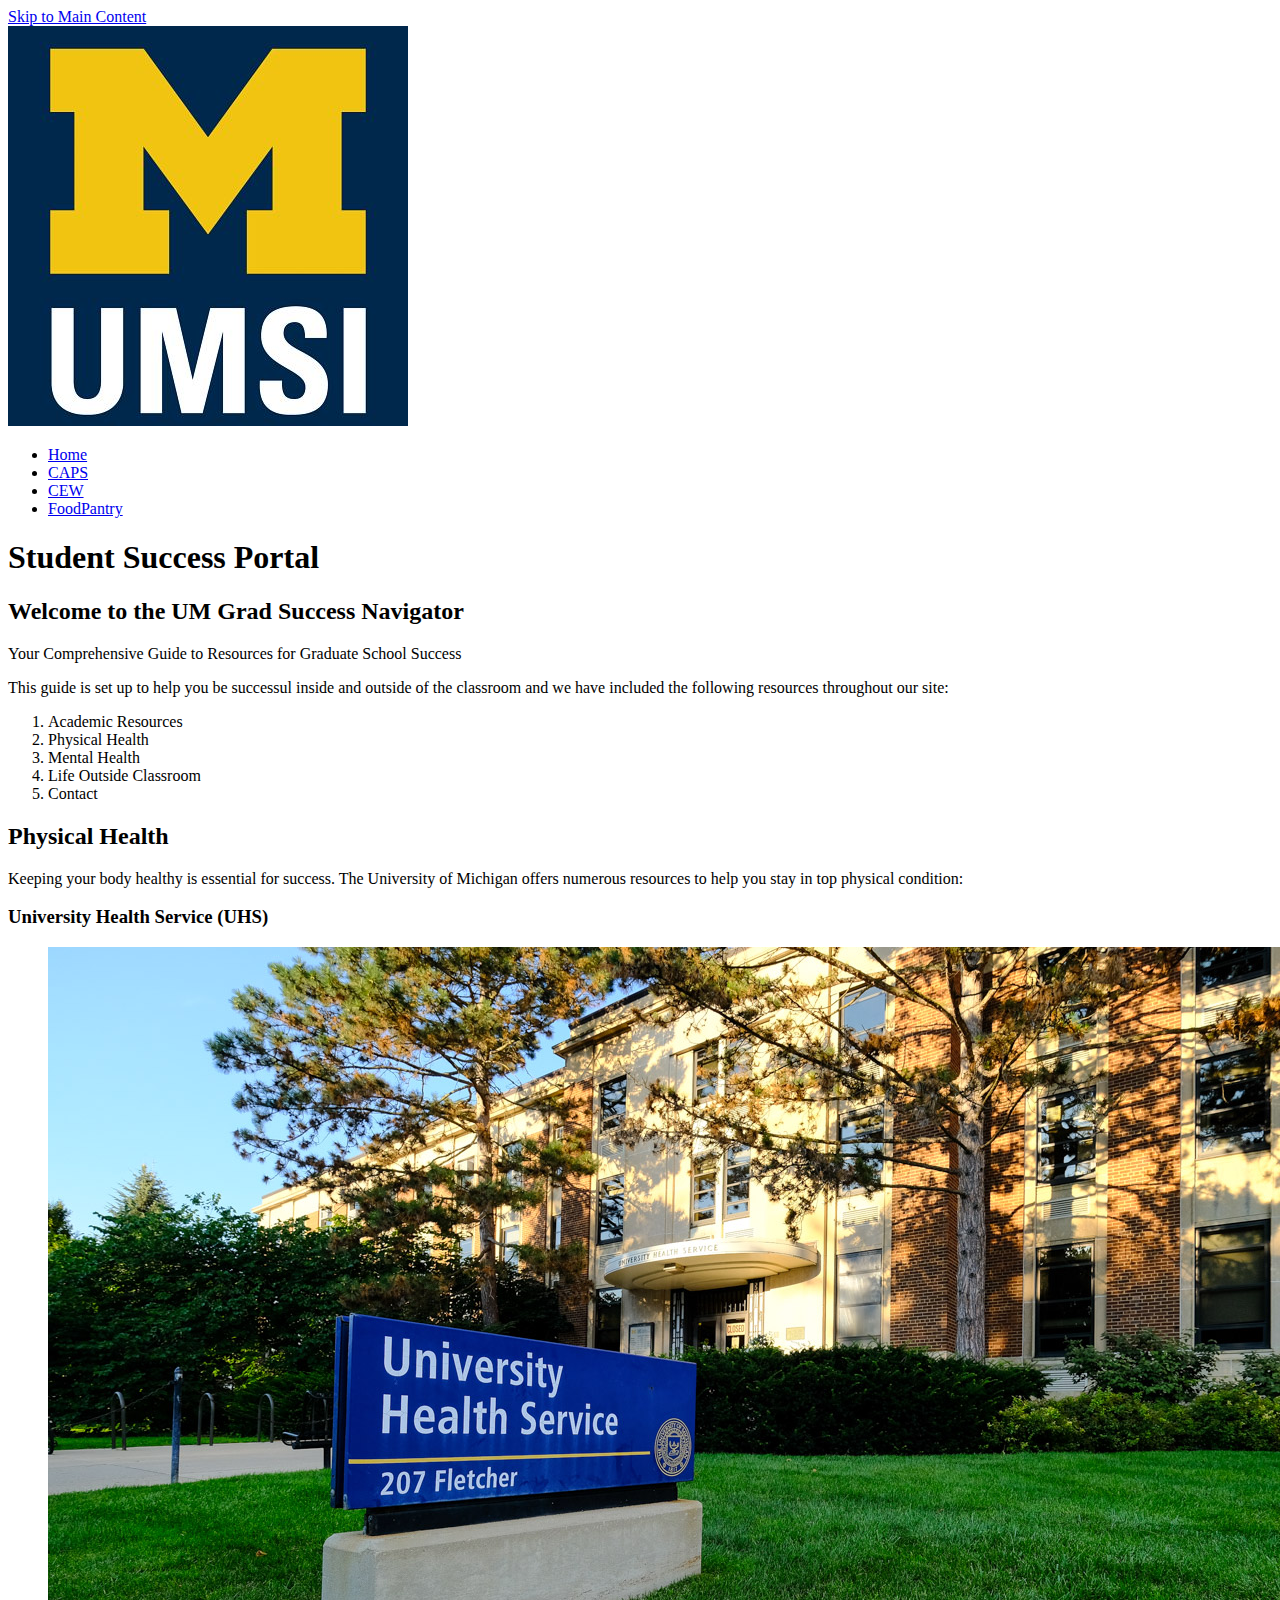
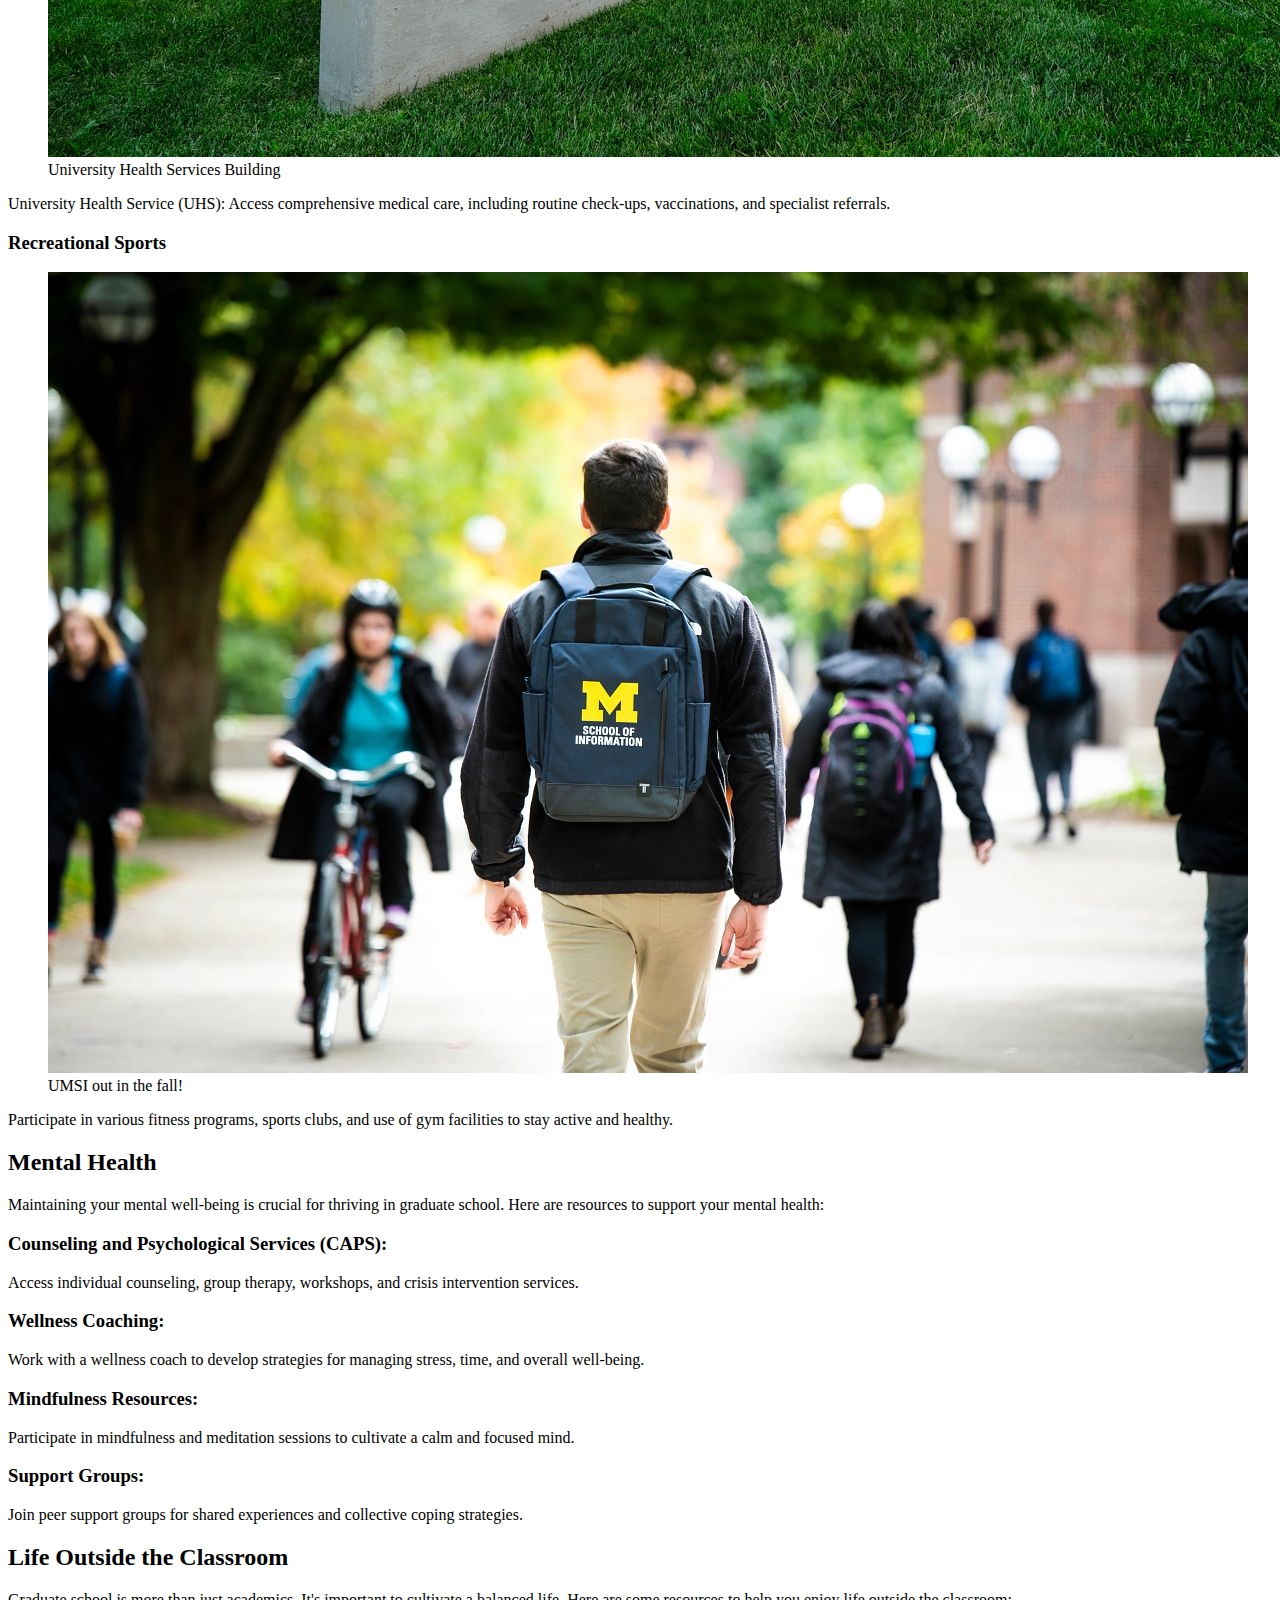
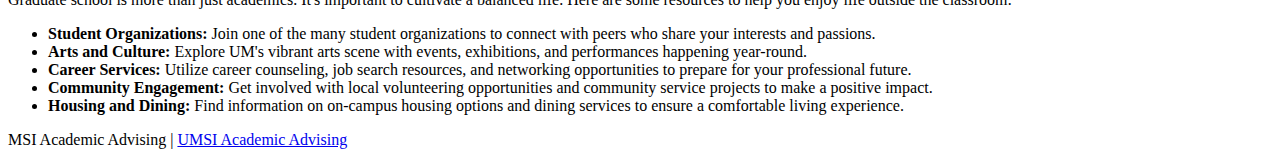
==== index.html @ c8e54f4b "1.0" ====
<!DOCTYPE html>
<html lang="en">
<head>
    <meta charset="UTF-8">
    <meta name="viewport" content="width=device-width, initial-scale=1.0">
    <title>Student Success Portal</title>
</head>
<body>
    <a href = "main">Skip to Main Content</a>
    <header>
        <img src="images/UMSI_signature_vertical_informal_solidblue.jpg" alt="UMSI Logo">
        <nav>
            <ul>
                <li><a href = "index.html">Home</a></li>
                <li><a href = "Caps.html">CAPS</a></li>
                <li><a href = "CEW.html">CEW</a></li>
                <li><a href = "Foodpantry.html">FoodPantry</a></li>
            </ul>
        </nav>
        <h1>Student Success Portal</h1>

    </header>
    <main id = "main">
        <section>
            <h2>Welcome to the UM Grad Success Navigator</h2>
            <p> Your Comprehensive Guide to Resources for Graduate School Success</p>
            <p>This guide is set up to help you be successul inside and outside of the classroom and we have included the following resources throughout our site:</p>
            <ol>
                <li>Academic Resources</li>
                <li>Physical Health</li>
                <li>Mental Health</li>
                <li>Life Outside Classroom</li>
                <li>Contact</li>
            </ol>
        </section>
        <section>
            <h2>Physical Health</h2>
            <p>Keeping your body healthy is essential for success. The University of Michigan offers numerous resources to help you stay in top physical condition:</p>
            <article>
                <h3>University Health Service (UHS)</h3>
                <figure>
                    <img src="images/UHS.jpg" alt="University Health Services building">
                    <figcaption>University Health Services Building</figcaption>
                </figure>
                <p>University Health Service (UHS): Access comprehensive medical care, including routine check-ups, vaccinations, and specialist referrals.</p>
            </article>
            <article>
                <h3>Recreational Sports</h3>
                <figure>
                    <img src="images/UMSI_CampusFall_UMSIBackpack_02.jpg" alt="A student wears a UMSI backpack in fall on the drag.">
                    <figcaption>UMSI out in the fall!</figcaption>
                </figure>
                <p>Participate in various fitness programs, sports clubs, and use of gym facilities to stay active and healthy.</p>
            </article>
        </section>
        
        <section>
            <h2>Mental Health</h2>
            <p>Maintaining your mental well-being is crucial for thriving in graduate school. Here are resources to support your mental health:</p>
            <article>
                <h3>Counseling and Psychological Services (CAPS):</h3>
                <p> Access individual counseling, group therapy, workshops, and crisis intervention services.</p>
            </article>
            <article>
                <h3>Wellness Coaching:</h3>

                <p>Work with a wellness coach to develop strategies for managing stress, time, and overall well-being.</p>
            </article>
            <article>
                <h3>Mindfulness Resources:</h3>

                <p> Participate in mindfulness and meditation sessions to cultivate a calm and focused mind.</p>
            </article>
            <article>
                <h3>Support Groups:</h3>

                <p> Join peer support groups for shared experiences and collective coping strategies.</p>
            </article>
        </section>

        
        <section id="life-outside-classroom">
            <h2>Life Outside the Classroom</h2>
            <p>Graduate school is more than just academics. It's important to cultivate a balanced life. Here are some resources to help you enjoy life outside the classroom:</p>
            <article>

            </article>
            <ul>
                <li><strong>Student Organizations:</strong> Join one of the many student organizations to connect with peers who share your interests and passions.</li>
                <li><strong>Arts and Culture:</strong> Explore UM's vibrant arts scene with events, exhibitions, and performances happening year-round.</li>
                <li><strong>Career Services:</strong> Utilize career counseling, job search resources, and networking opportunities to prepare for your professional future.</li>
                <li><strong>Community Engagement:</strong> Get involved with local volunteering opportunities and community service projects to make a positive impact.</li>
                <li><strong>Housing and Dining:</strong> Find information on on-campus housing options and dining services to ensure a comfortable living experience.</li>
            </ul>
        </section>
    </main>
    <footer>
        <p>MSI Academic Advising | <a href="https://sites.google.com/umich.edu/msiacademicadvising/student-support-resources">UMSI Academic Advising </a></p>
        </footer>
</body>
</html>
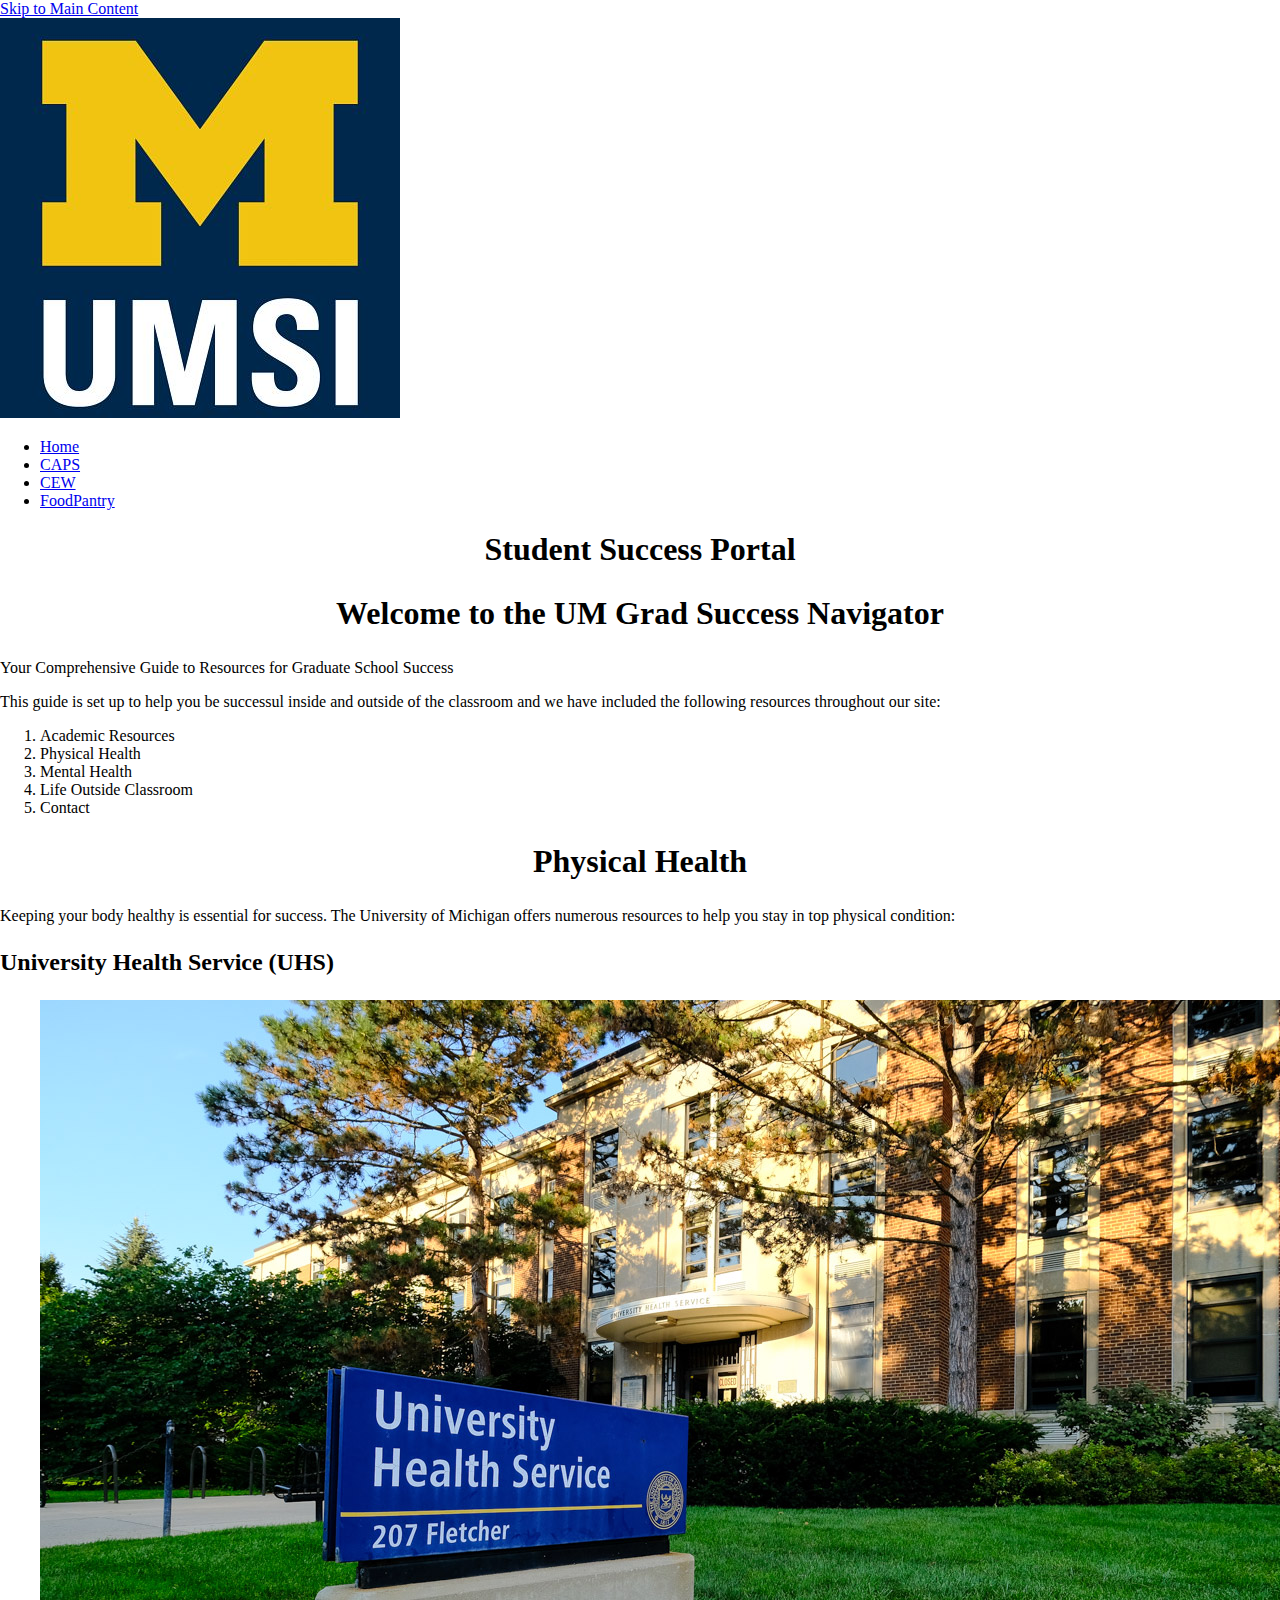
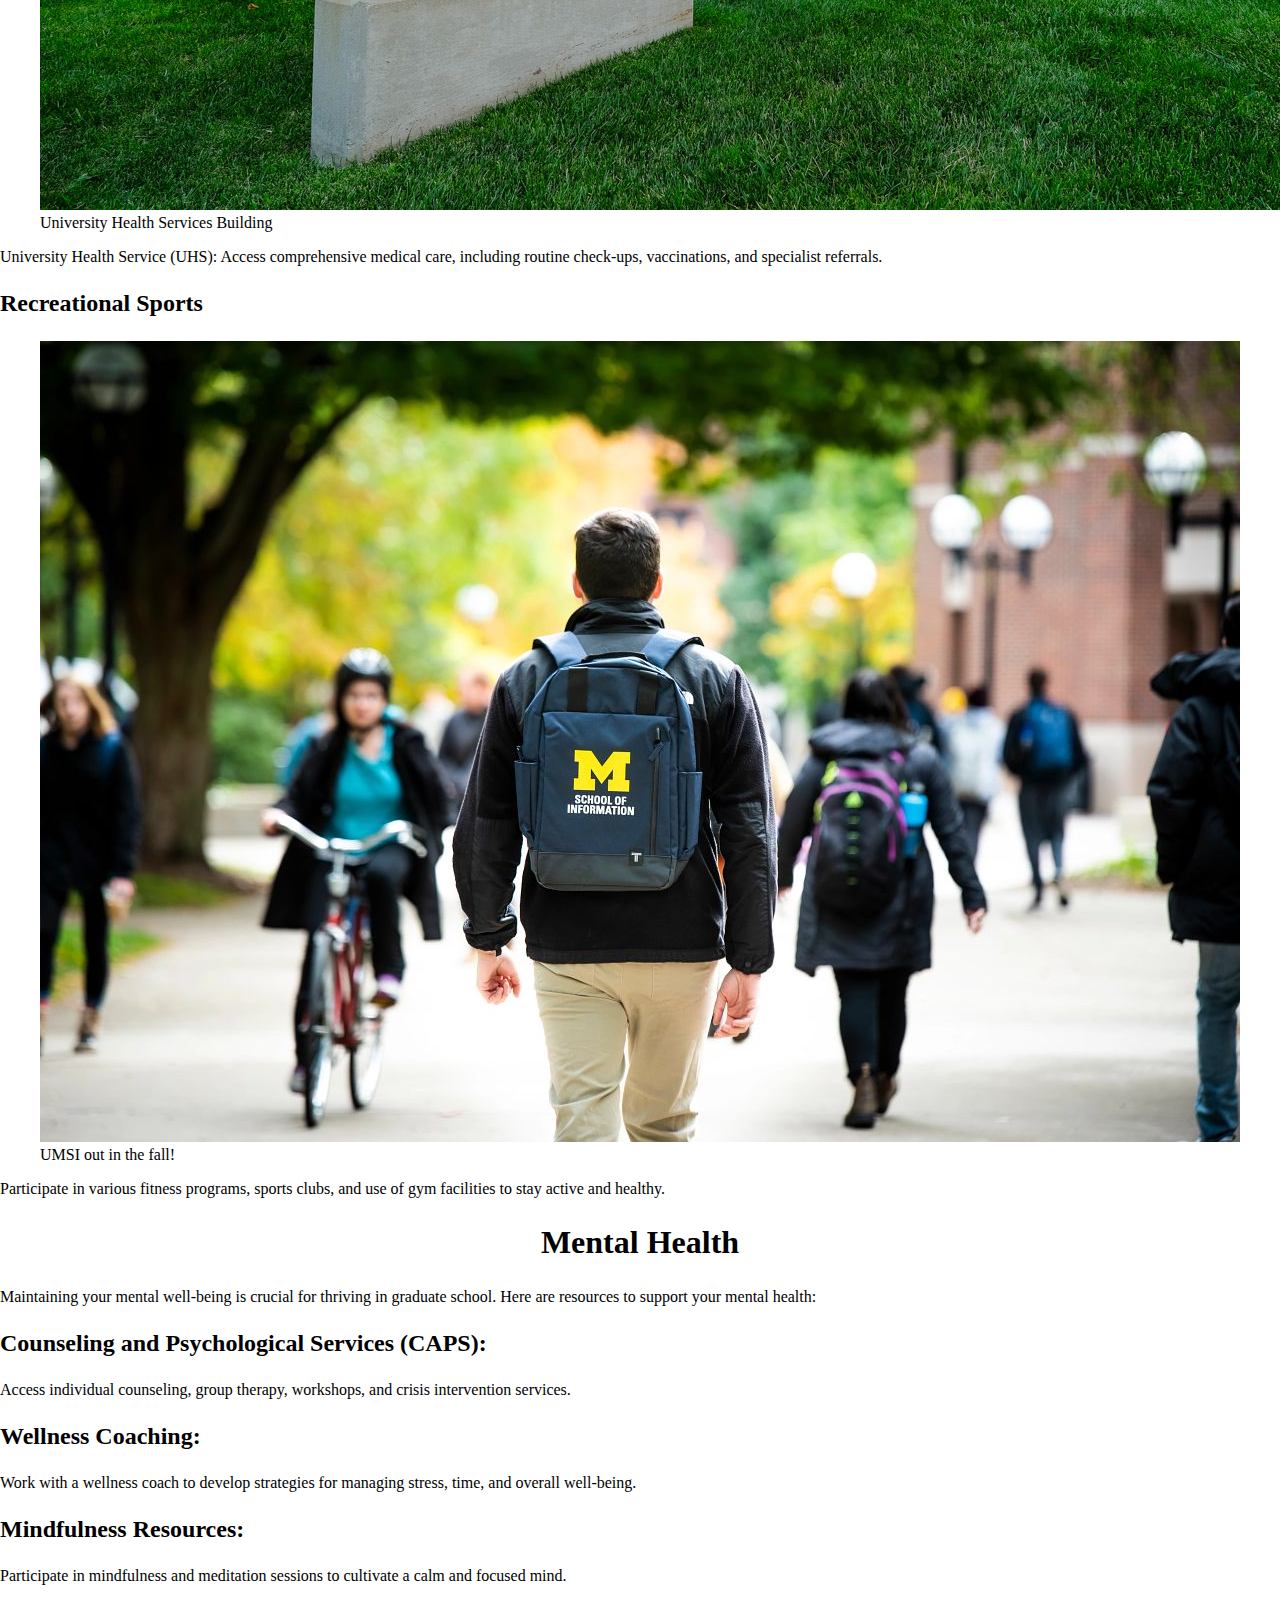
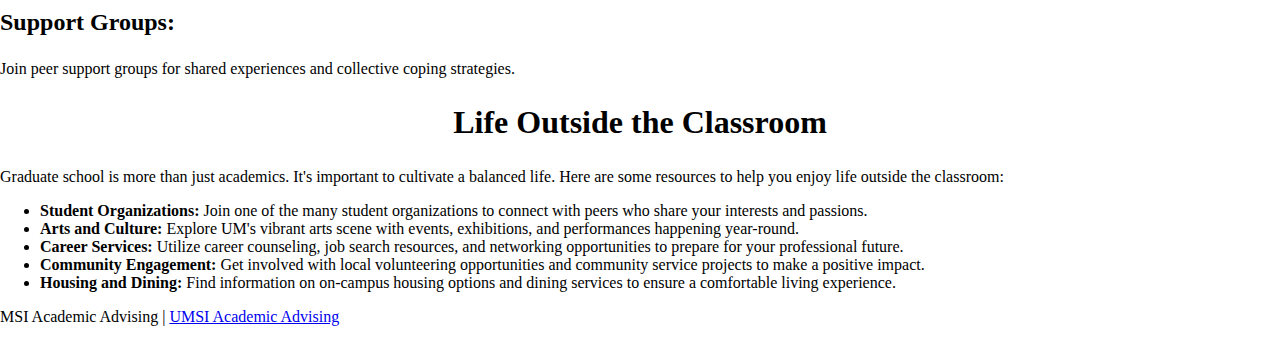
==== commit 7cfa6656: "1.3.1" ====
--- a/index.html
+++ b/index.html
@@ -3,10 +3,12 @@
 <head>
     <meta charset="UTF-8">
     <meta name="viewport" content="width=device-width, initial-scale=1.0">
+    <link rel="html5resetsheet" type="text/css" href="css/html5reset.css">
+    <link rel="stylesheet" type="text/css" href="css/style.css">
     <title>Student Success Portal</title>
 </head>
 <body>
-    <a href = "main">Skip to Main Content</a>
+    <a href = "#main">Skip to Main Content</a>
     <header>
         <img src="images/UMSI_signature_vertical_informal_solidblue.jpg" alt="UMSI Logo">
         <nav>
@@ -82,9 +84,6 @@
         <section id="life-outside-classroom">
             <h2>Life Outside the Classroom</h2>
             <p>Graduate school is more than just academics. It's important to cultivate a balanced life. Here are some resources to help you enjoy life outside the classroom:</p>
-            <article>
-
-            </article>
             <ul>
                 <li><strong>Student Organizations:</strong> Join one of the many student organizations to connect with peers who share your interests and passions.</li>
                 <li><strong>Arts and Culture:</strong> Explore UM's vibrant arts scene with events, exhibitions, and performances happening year-round.</li>
--- a/css/style.css
+++ b/css/style.css
@@ -0,0 +1,37 @@
+
+body, html {
+    margin: 0;
+    padding: 0;
+}
+
+
+.container {
+    max-width: 100%;
+    padding: 20px;
+}
+
+h1, h2{
+    text-align: center;
+    align-items: center;
+    justify-content: center;
+    font-size: 200%;
+}
+
+h3 {
+    text-align: left;
+    align-items: left;
+    justify-content:left;
+    font-size: 150%
+}
+.grid {
+	display: grid;
+	background-color: #fbec5d;
+	grid-template-columns: auto auto auto;
+	grid-gap: 10px;
+	padding: 10px;
+	width: 620px;
+	border: 3px black solid;
+	border-radius: 25px;
+	text-align: center;
+	font-size: 30px;
+		}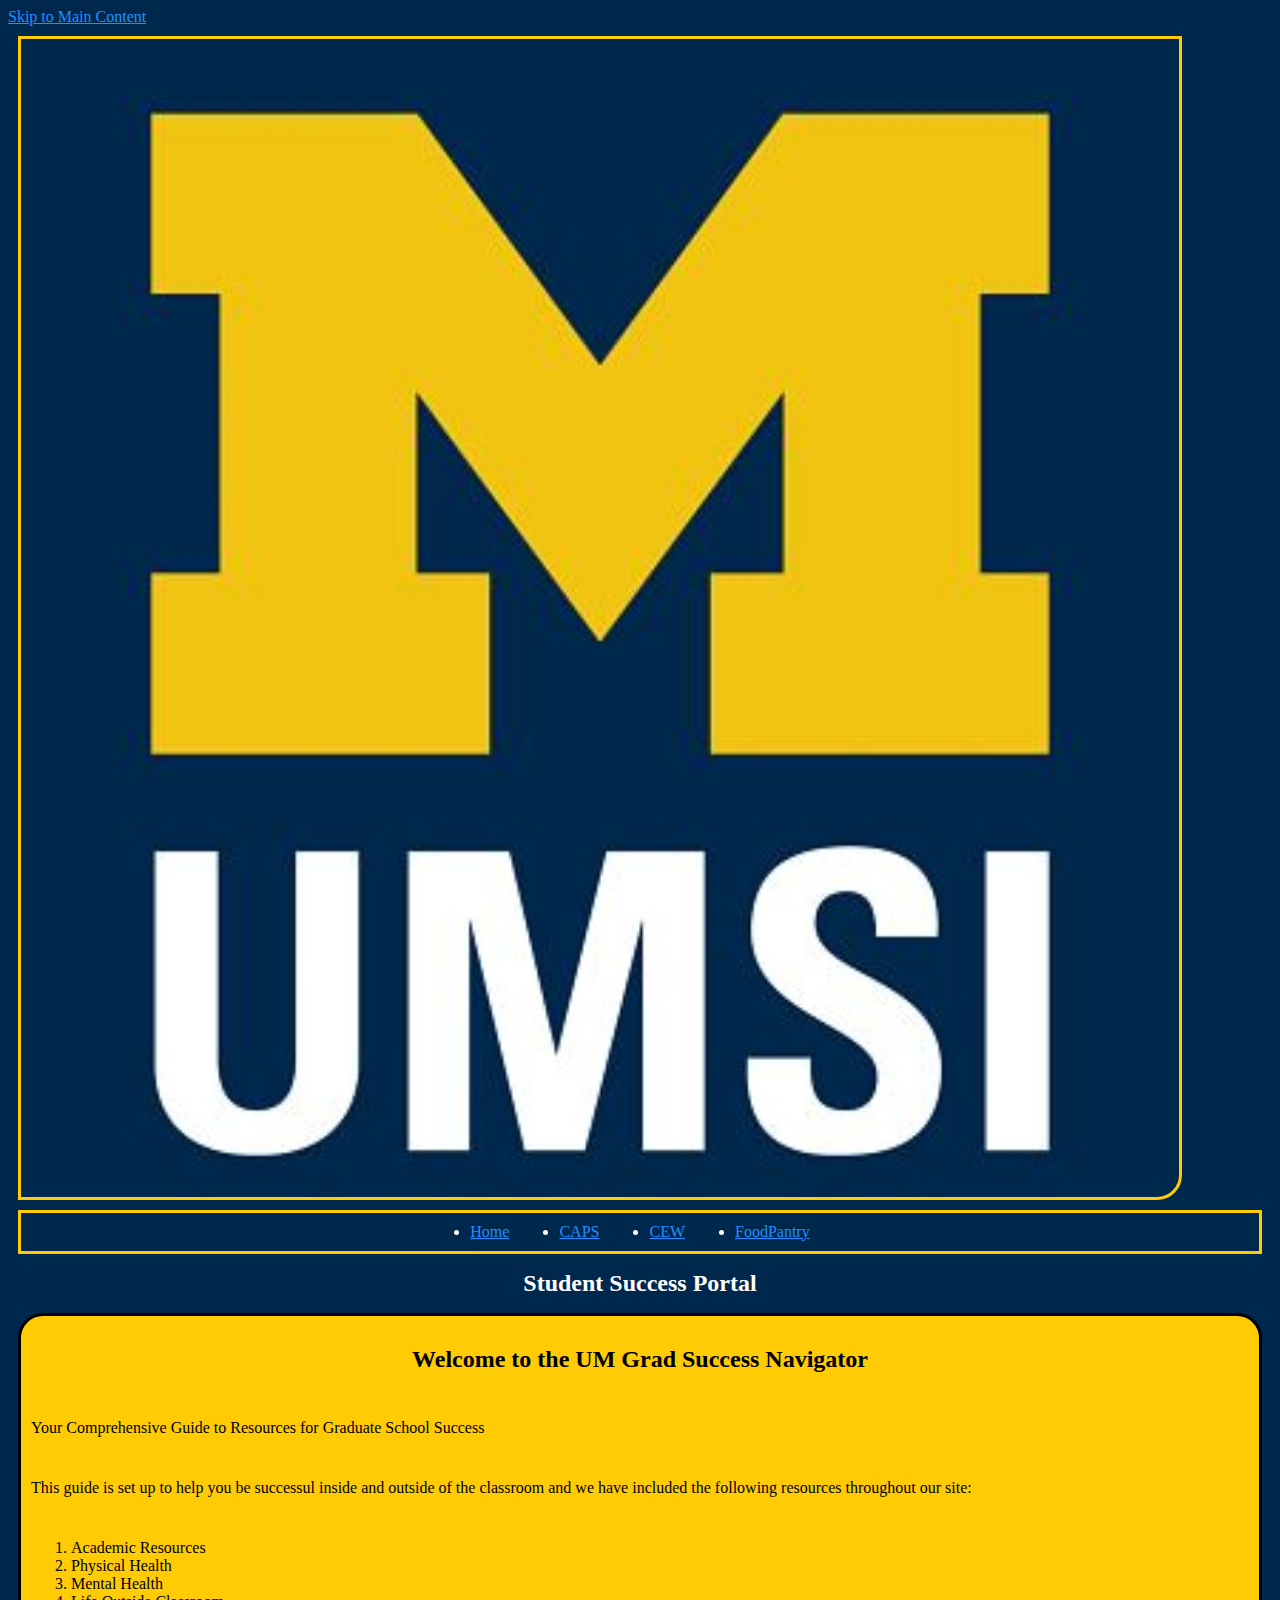
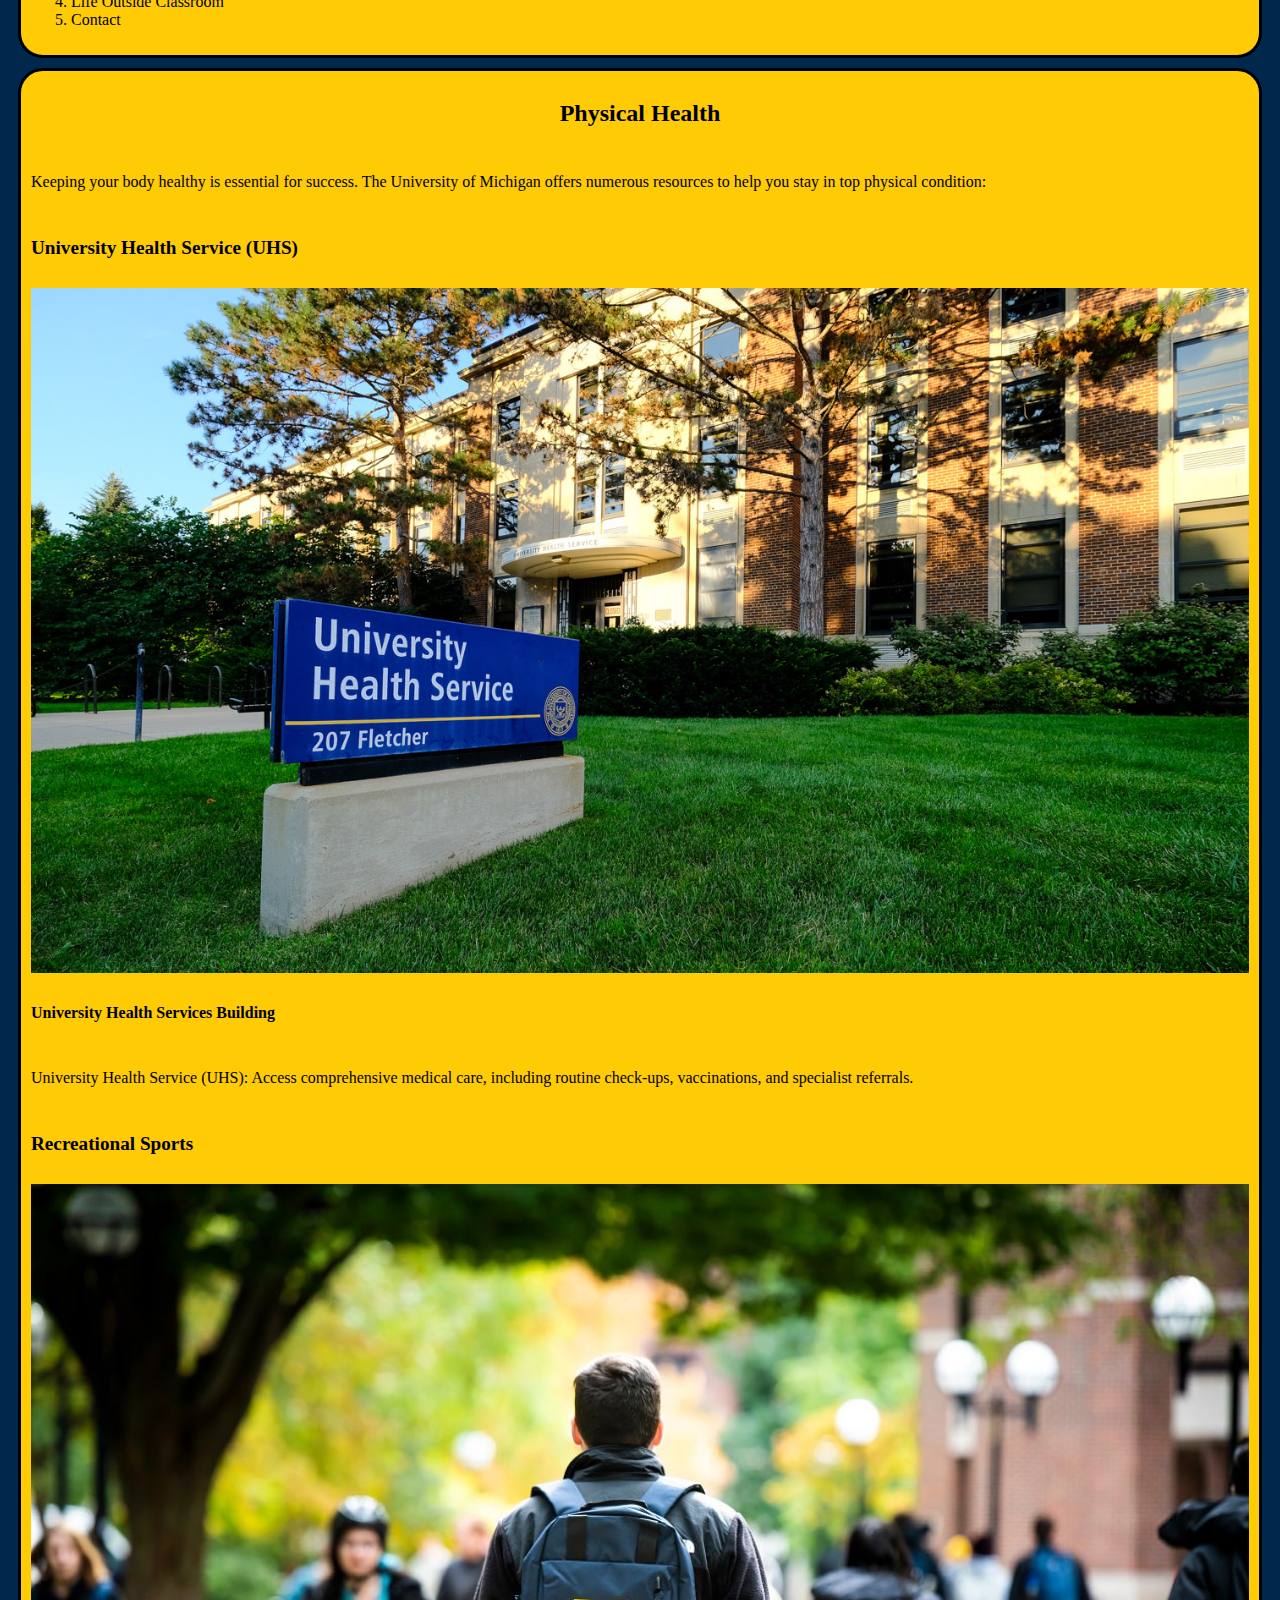
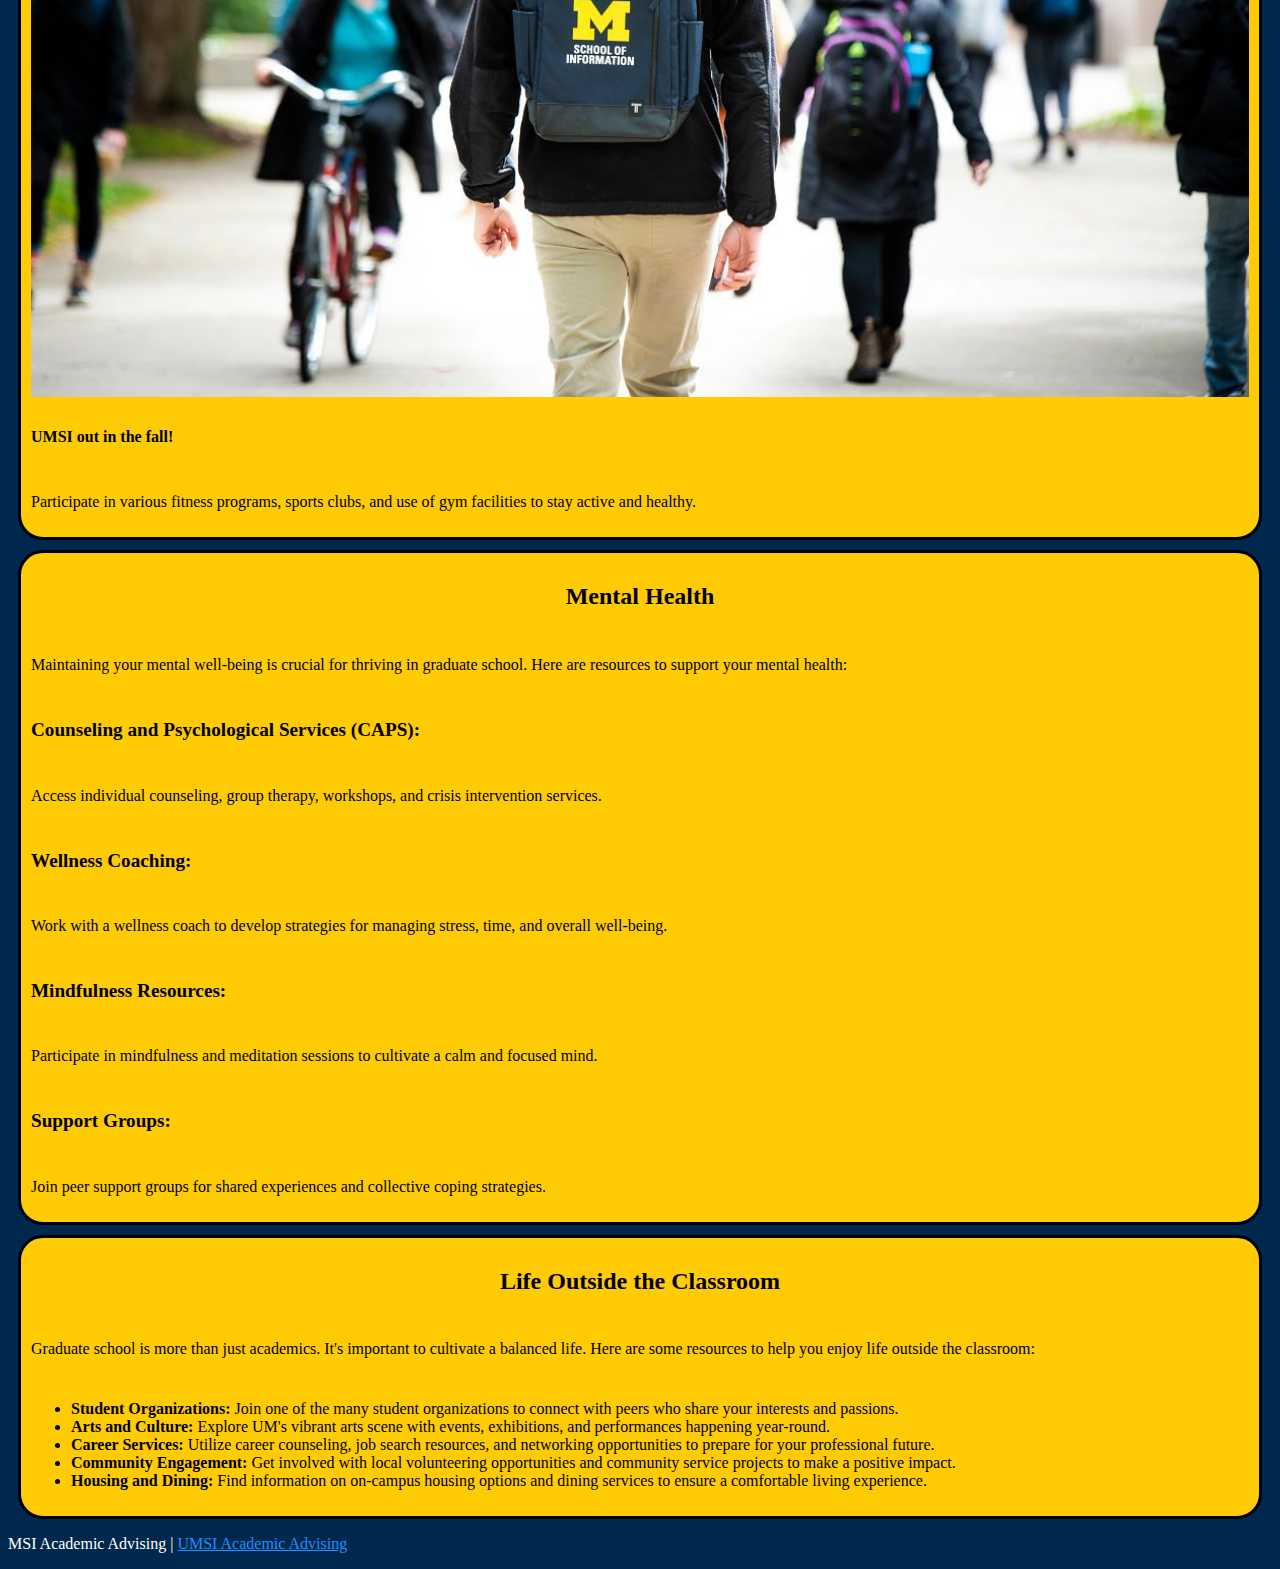
==== commit 522994bc: "1.4" ====
--- a/index.html
+++ b/index.html
@@ -10,7 +10,7 @@
 <body>
     <a href = "#main">Skip to Main Content</a>
     <header>
-        <img src="images/UMSI_signature_vertical_informal_solidblue.jpg" alt="UMSI Logo">
+        <img src="images/UMSI_signature_vertical_informal_solidblue.jpg" alt="UMSI Logo" id="umsi-logo">
         <nav>
             <ul>
                 <li><a href = "index.html">Home</a></li>
@@ -20,10 +20,10 @@
             </ul>
         </nav>
         <h1>Student Success Portal</h1>
+    </header>
 
-    </header>
     <main id = "main">
-        <section>
+        <section id="section1">
             <h2>Welcome to the UM Grad Success Navigator</h2>
             <p> Your Comprehensive Guide to Resources for Graduate School Success</p>
             <p>This guide is set up to help you be successul inside and outside of the classroom and we have included the following resources throughout our site:</p>
@@ -35,53 +35,38 @@
                 <li>Contact</li>
             </ol>
         </section>
-        <section>
+
+        <section id="section2">
             <h2>Physical Health</h2>
             <p>Keeping your body healthy is essential for success. The University of Michigan offers numerous resources to help you stay in top physical condition:</p>
-            <article>
                 <h3>University Health Service (UHS)</h3>
-                <figure>
                     <img src="images/UHS.jpg" alt="University Health Services building">
-                    <figcaption>University Health Services Building</figcaption>
-                </figure>
+                    <h4>University Health Services Building</h4>
                 <p>University Health Service (UHS): Access comprehensive medical care, including routine check-ups, vaccinations, and specialist referrals.</p>
-            </article>
-            <article>
                 <h3>Recreational Sports</h3>
-                <figure>
                     <img src="images/UMSI_CampusFall_UMSIBackpack_02.jpg" alt="A student wears a UMSI backpack in fall on the drag.">
-                    <figcaption>UMSI out in the fall!</figcaption>
-                </figure>
+                    <h4>UMSI out in the fall!</h4>
                 <p>Participate in various fitness programs, sports clubs, and use of gym facilities to stay active and healthy.</p>
-            </article>
         </section>
         
-        <section>
+        <section id="section3">
             <h2>Mental Health</h2>
             <p>Maintaining your mental well-being is crucial for thriving in graduate school. Here are resources to support your mental health:</p>
-            <article>
                 <h3>Counseling and Psychological Services (CAPS):</h3>
                 <p> Access individual counseling, group therapy, workshops, and crisis intervention services.</p>
-            </article>
-            <article>
+
                 <h3>Wellness Coaching:</h3>
+                <p>Work with a wellness coach to develop strategies for managing stress, time, and overall well-being.</p>
 
-                <p>Work with a wellness coach to develop strategies for managing stress, time, and overall well-being.</p>
-            </article>
-            <article>
                 <h3>Mindfulness Resources:</h3>
+                <p> Participate in mindfulness and meditation sessions to cultivate a calm and focused mind.</p>
 
-                <p> Participate in mindfulness and meditation sessions to cultivate a calm and focused mind.</p>
-            </article>
-            <article>
                 <h3>Support Groups:</h3>
 
                 <p> Join peer support groups for shared experiences and collective coping strategies.</p>
-            </article>
         </section>
 
-        
-        <section id="life-outside-classroom">
+        <section id="section4">
             <h2>Life Outside the Classroom</h2>
             <p>Graduate school is more than just academics. It's important to cultivate a balanced life. Here are some resources to help you enjoy life outside the classroom:</p>
             <ul>
--- a/css/style.css
+++ b/css/style.css
@@ -1,37 +1,80 @@
-
-body, html {
-    margin: 0;
-    padding: 0;
-}
-
-
-.container {
-    max-width: 100%;
-    padding: 20px;
+body{
+    background-color: #00274C;
+    color: #ffffff;
 }
 
 h1, h2{
     text-align: center;
     align-items: center;
     justify-content: center;
-    font-size: 200%;
+    font-size: 150%;
 }
 
 h3 {
     text-align: left;
     align-items: left;
     justify-content:left;
-    font-size: 150%
+    font-size: 120%
 }
-.grid {
+
+a {
+    color: #1e90ff;
+}
+
+a:hover{
+    color:#FFCB05;
+}
+
+a:active{
+    color: #ff6347;
+}
+
+header nav ul{
+    text-align: center;
+    align-items: center;
+    justify-content: center;
+    margin: 10px;
+    padding: 10px;
+    display: flex;
+    gap: 50px;
+    border: 3px #FFCB05 solid;
+}
+
+section {
 	display: grid;
-	background-color: #fbec5d;
-	grid-template-columns: auto auto auto;
+	background-color: #FFCB05;
+	grid-template-columns: auto;
 	grid-gap: 10px;
 	padding: 10px;
-	width: 620px;
-	border: 3px black solid;
+    margin: 10px;
+	border: 3px #000000 solid;
 	border-radius: 25px;
-	text-align: center;
-	font-size: 30px;
-		}+	font-size: 16px;
+    color:#000000;
+    overflow: auto;
+}
+
+#umsi-logo{
+    width: 90%;
+    display: block;
+    padding: 10px;
+    margin: 10px;
+    border: 3px #FFCB05 solid;
+    border-bottom-right-radius: 25px;
+}
+
+#section2 {
+    text-align: left;
+}
+
+body img{
+    width: 100%;
+}
+
+#section3 {
+    text-align: left;
+}
+
+#section4 {
+    text-align: left;
+}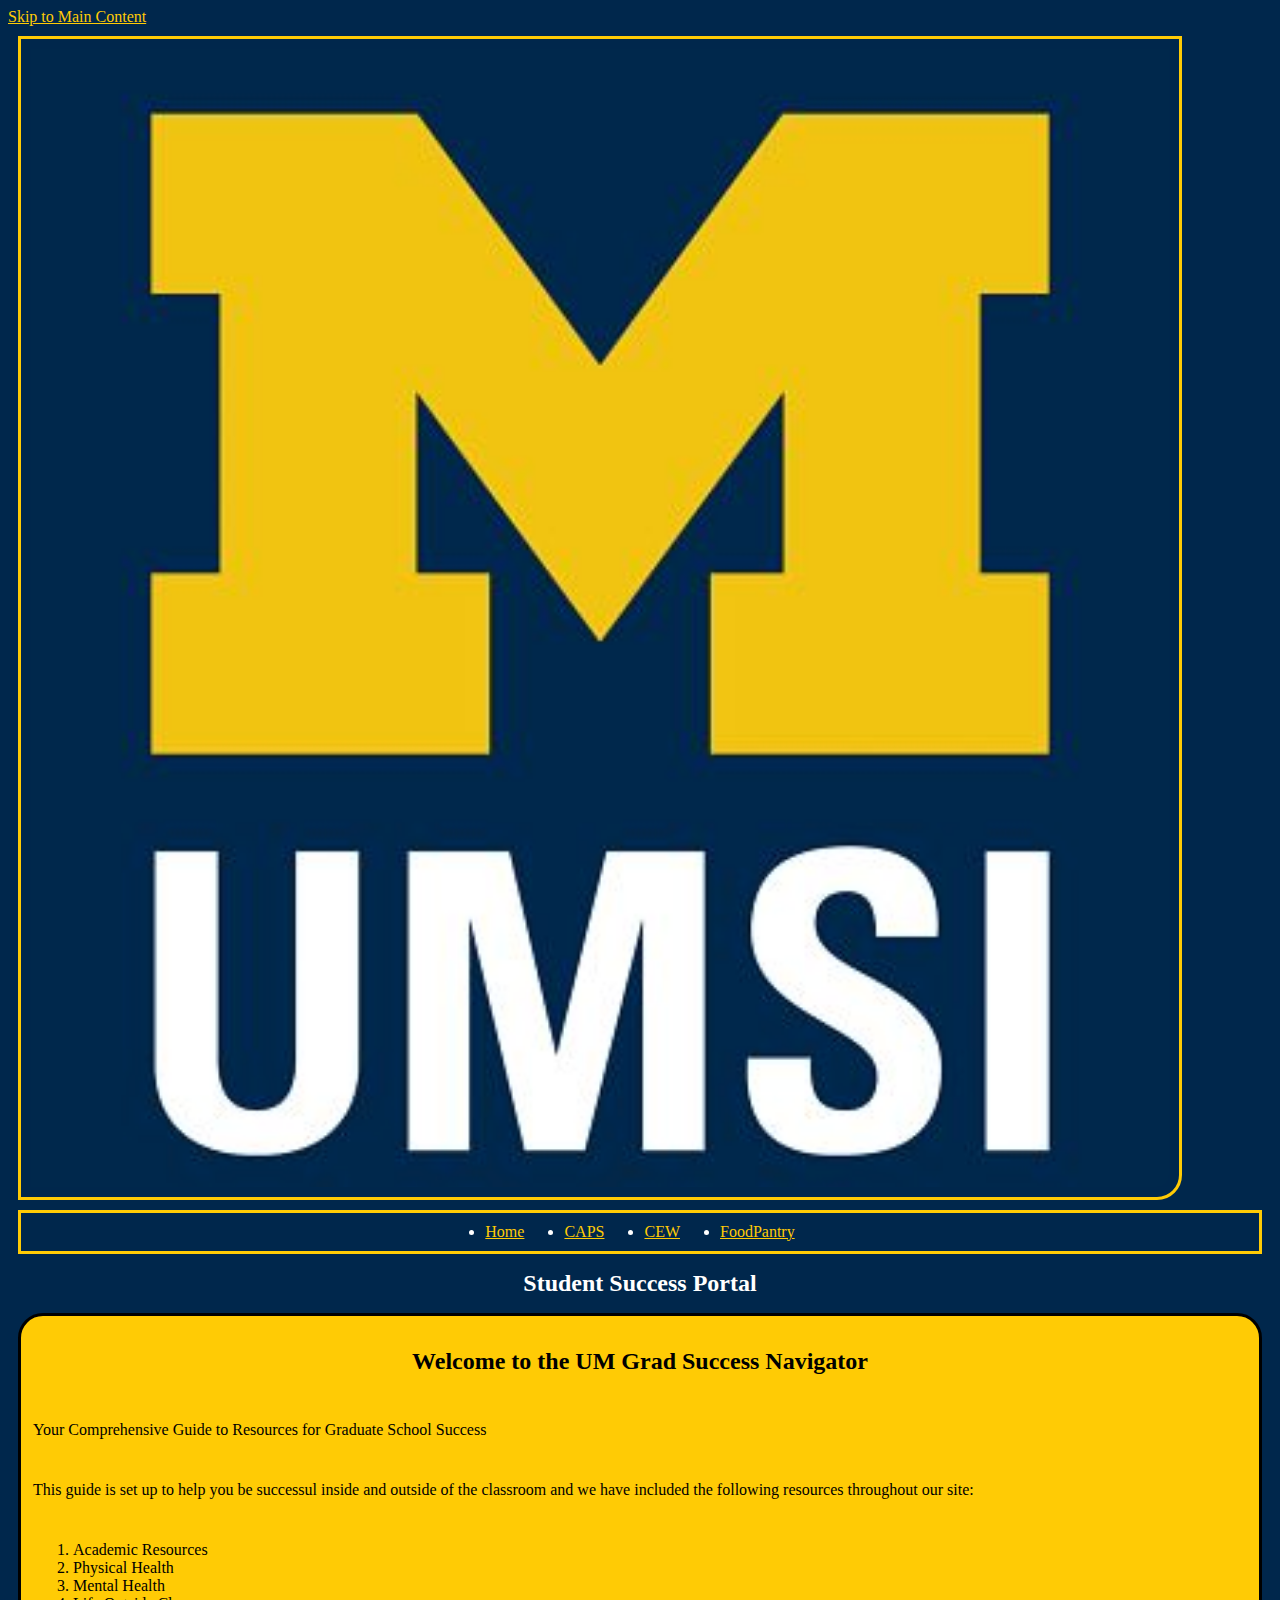
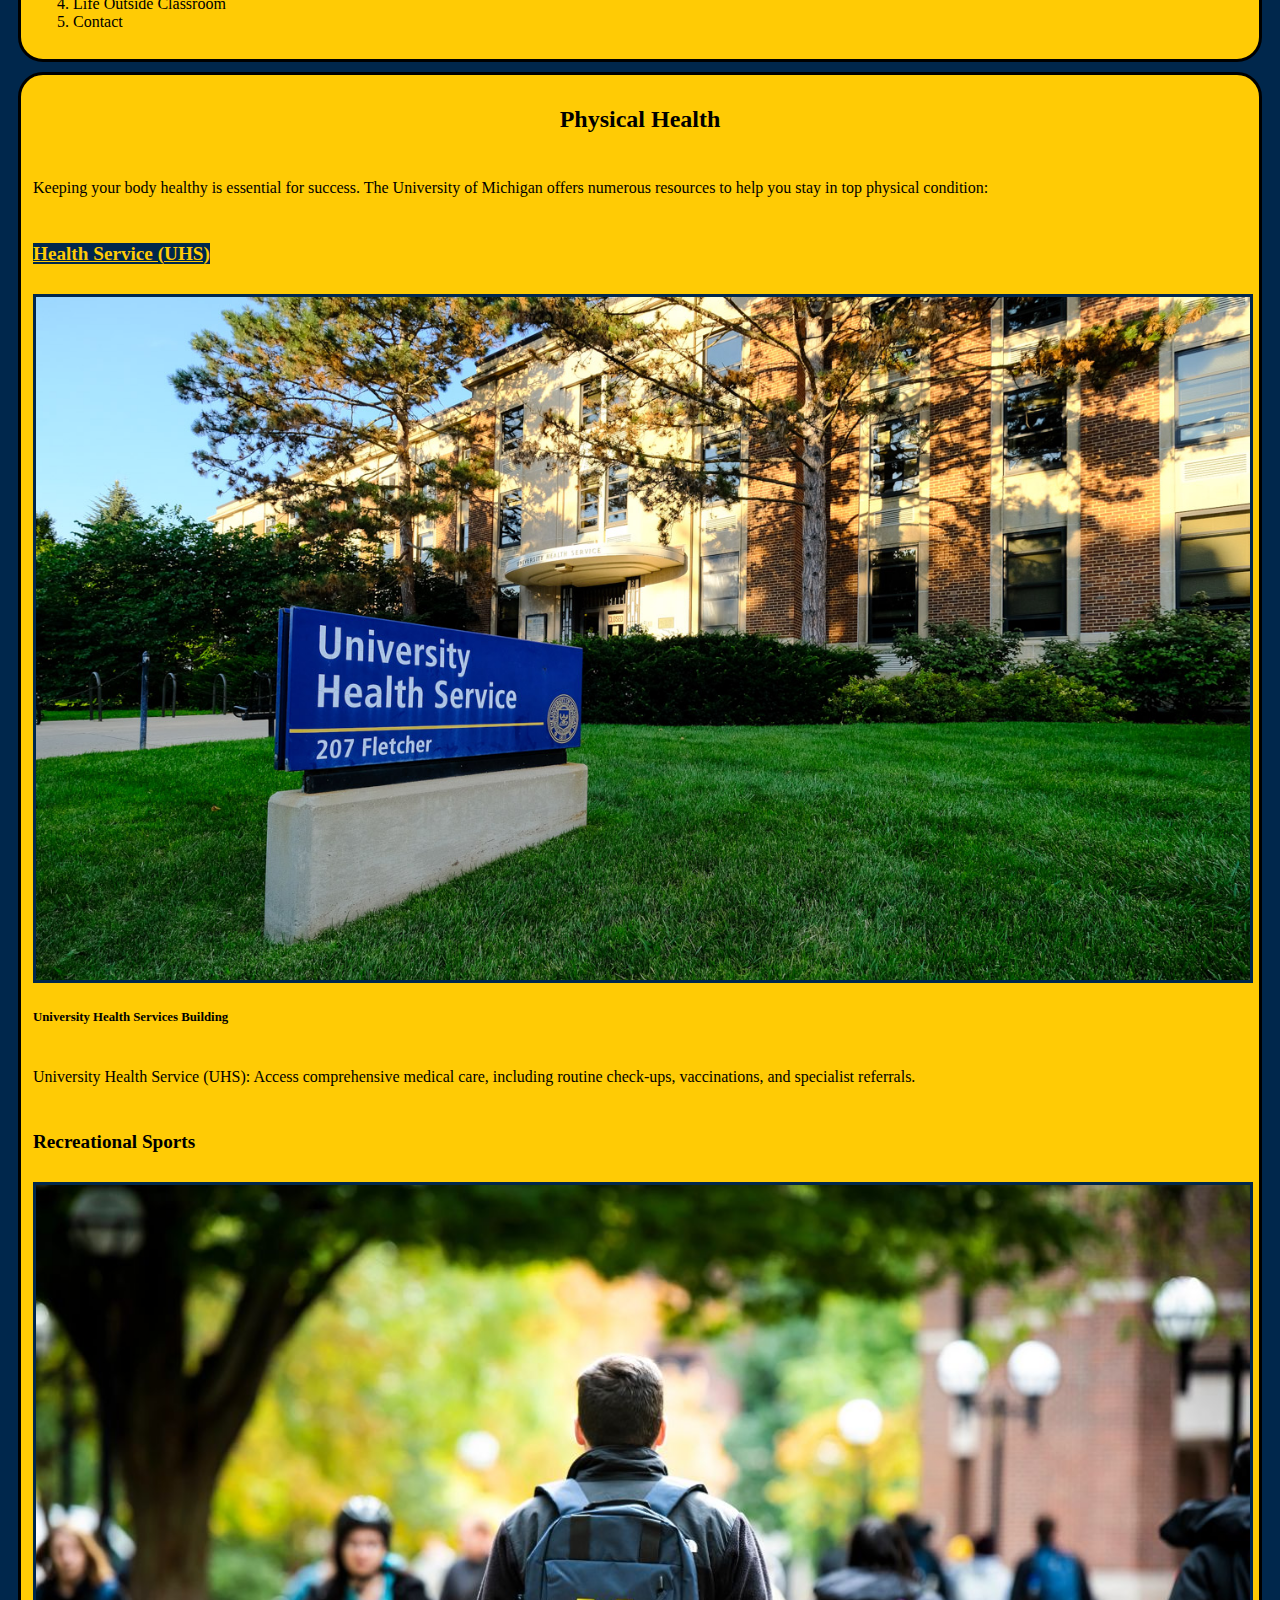
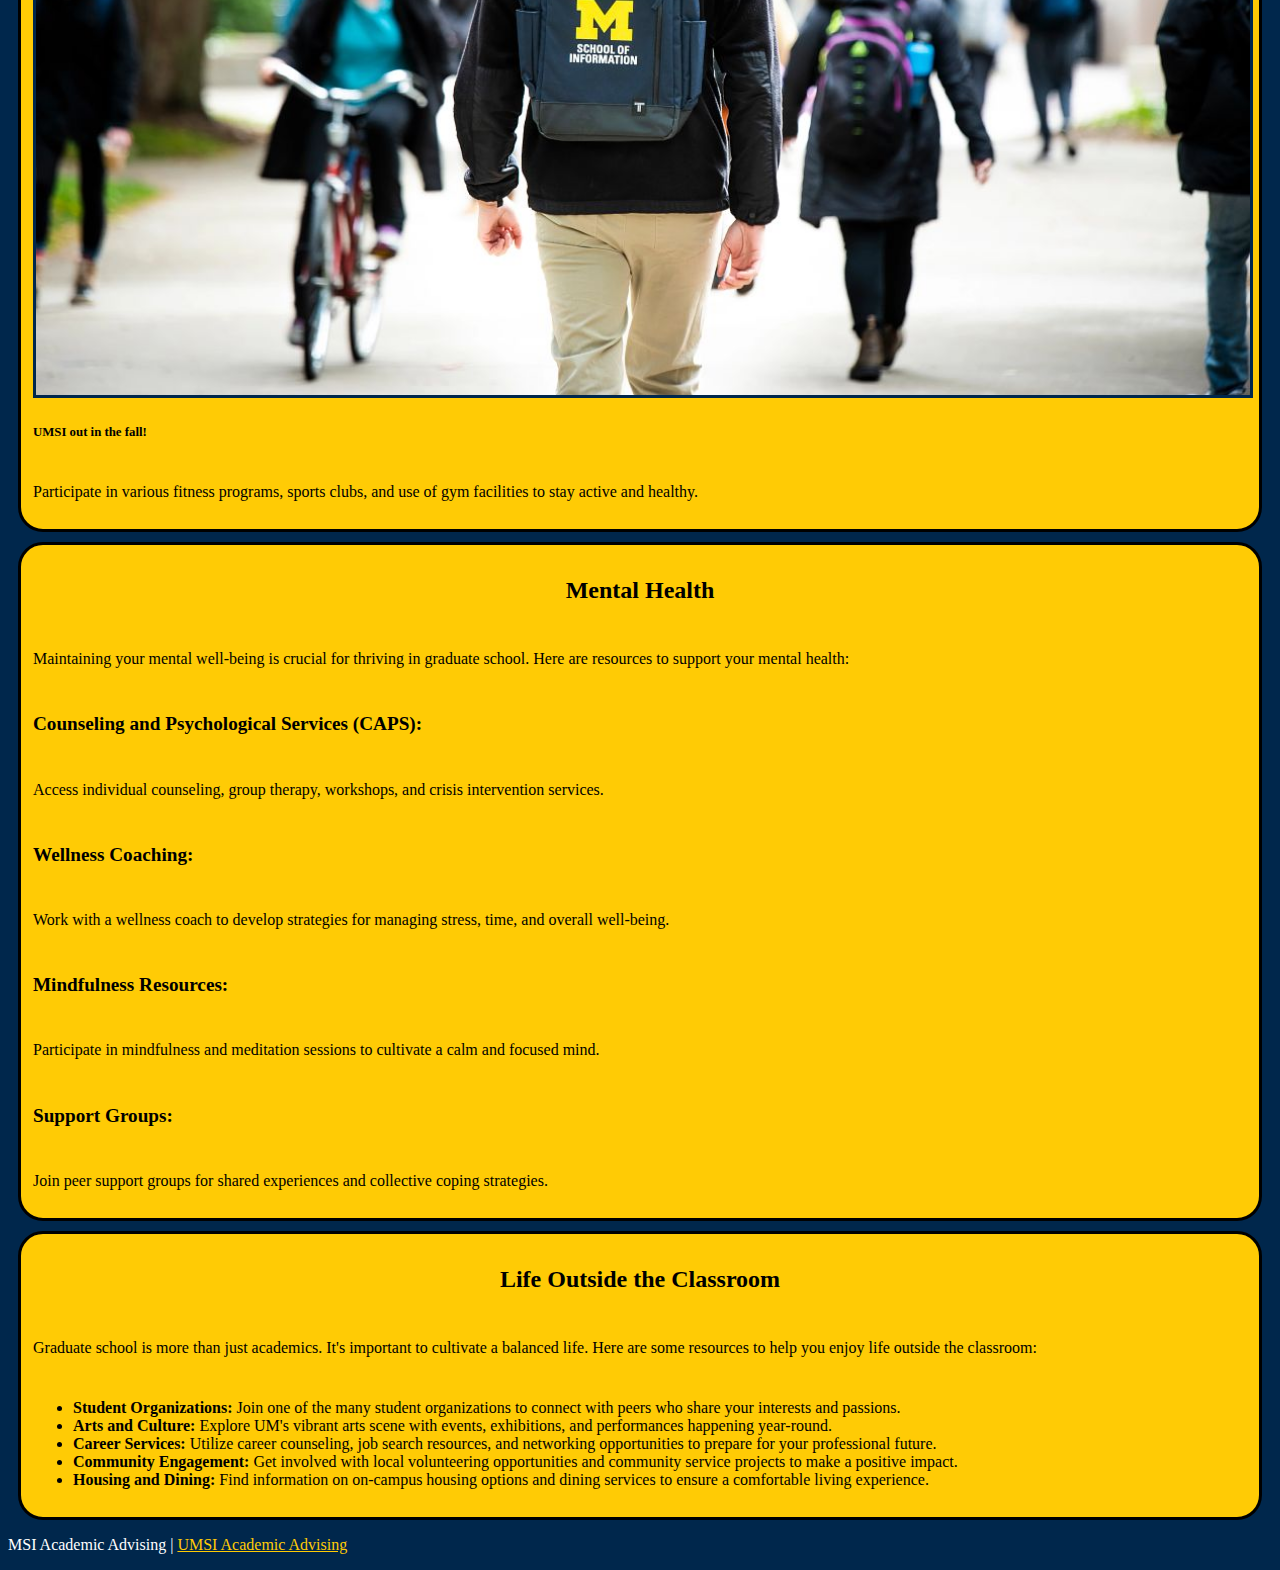
==== commit 8c63a239: "1.5" ====
--- a/index.html
+++ b/index.html
@@ -39,7 +39,7 @@
         <section id="section2">
             <h2>Physical Health</h2>
             <p>Keeping your body healthy is essential for success. The University of Michigan offers numerous resources to help you stay in top physical condition:</p>
-                <h3>University Health Service (UHS)</h3>
+                <h3><a href="https://uhs.umich.edu/services">Health Service (UHS)</a></h3>
                     <img src="images/UHS.jpg" alt="University Health Services building">
                     <h4>University Health Services Building</h4>
                 <p>University Health Service (UHS): Access comprehensive medical care, including routine check-ups, vaccinations, and specialist referrals.</p>
--- a/css/style.css
+++ b/css/style.css
@@ -17,8 +17,14 @@
     font-size: 120%
 }
 
+h4 {
+    text-align: left;
+    align-items: left;
+    font-size: 80%;
+}
+
 a {
-    color: #1e90ff;
+    color: #FFCB05;
 }
 
 a:hover{
@@ -30,14 +36,16 @@
 }
 
 header nav ul{
+    border: 3px #FFCB05 solid;
     text-align: center;
     align-items: center;
     justify-content: center;
     margin: 10px;
     padding: 10px;
     display: flex;
-    gap: 50px;
-    border: 3px #FFCB05 solid;
+    gap: 40px;
+    overflow: auto;
+
 }
 
 section {
@@ -45,13 +53,24 @@
 	background-color: #FFCB05;
 	grid-template-columns: auto;
 	grid-gap: 10px;
-	padding: 10px;
+    padding: 12px;
     margin: 10px;
 	border: 3px #000000 solid;
 	border-radius: 25px;
 	font-size: 16px;
     color:#000000;
     overflow: auto;
+}
+
+section img{
+    border: 3px #00274C solid;
+    border-radius: 25 px;
+    width: 100%;
+    text-align: center;
+}
+
+section a{
+    background-color:#00274C;
 }
 
 #umsi-logo{
@@ -67,10 +86,6 @@
     text-align: left;
 }
 
-body img{
-    width: 100%;
-}
-
 #section3 {
     text-align: left;
 }
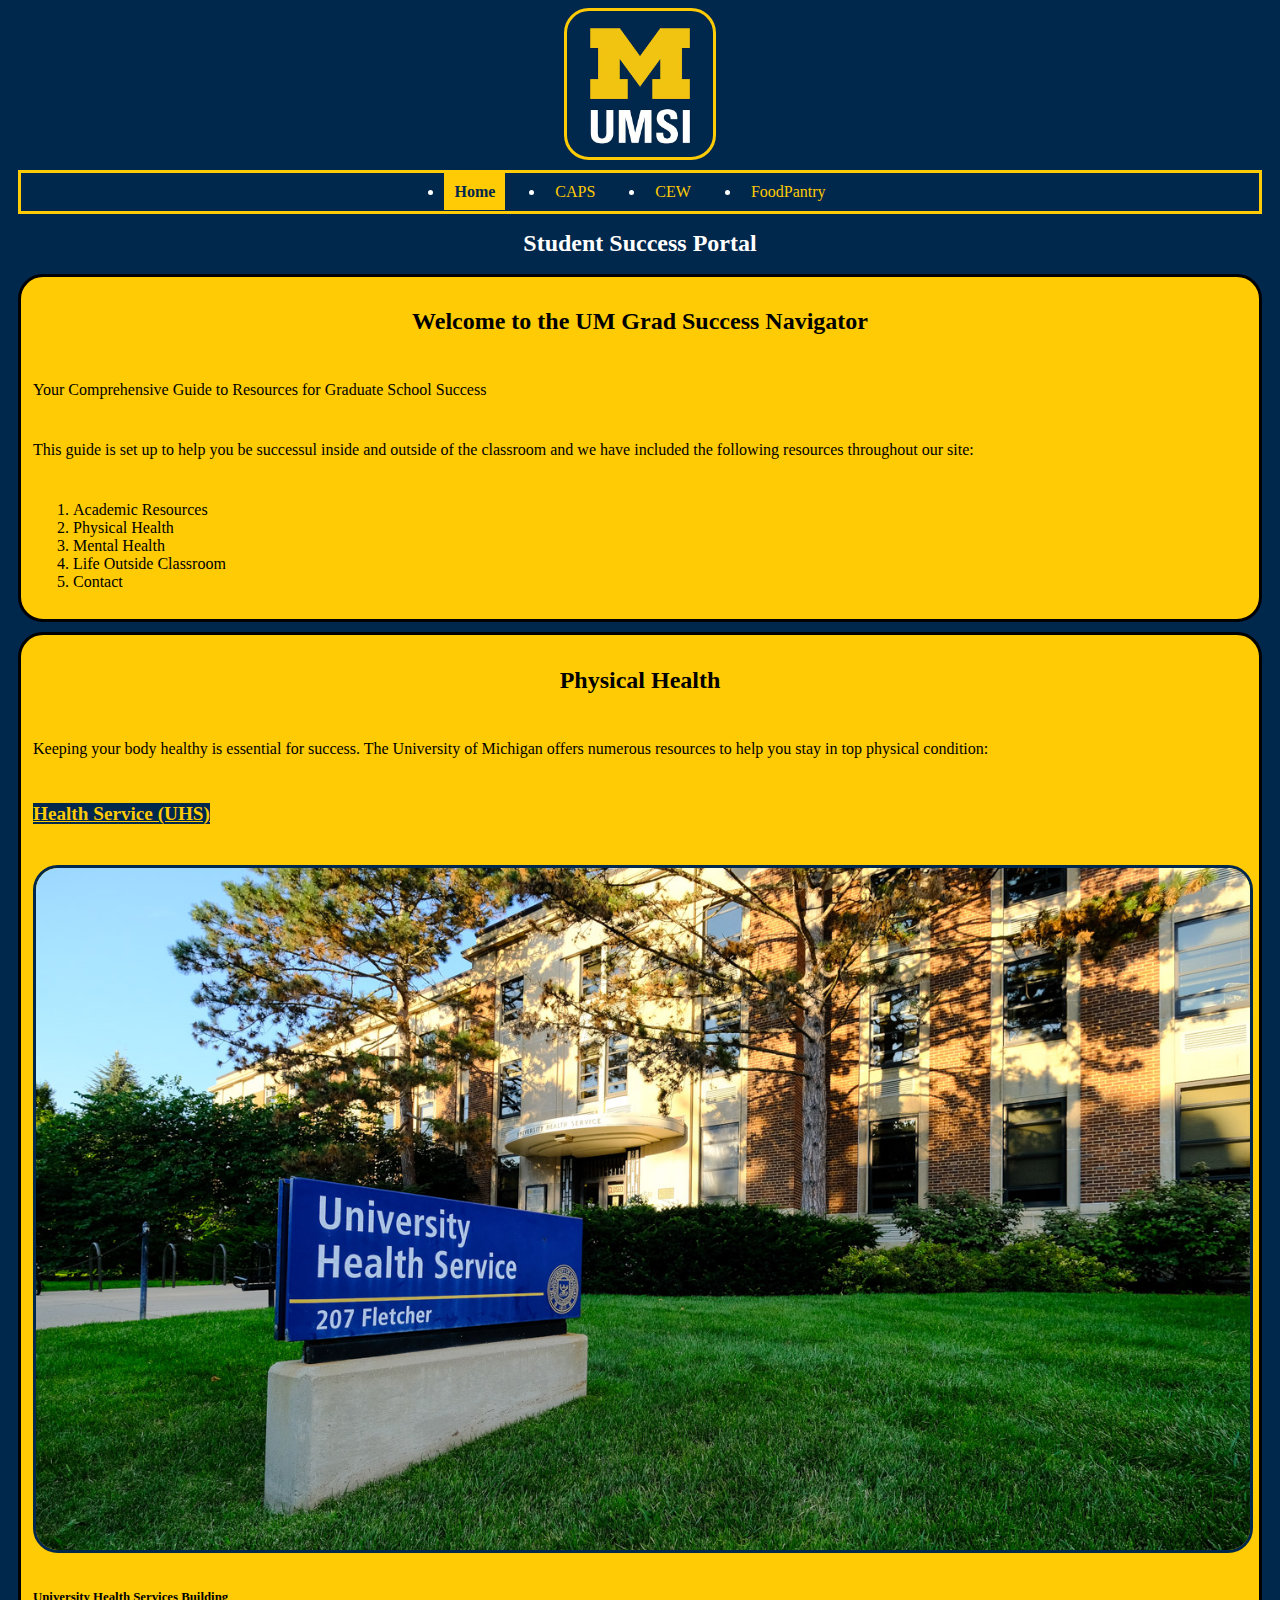
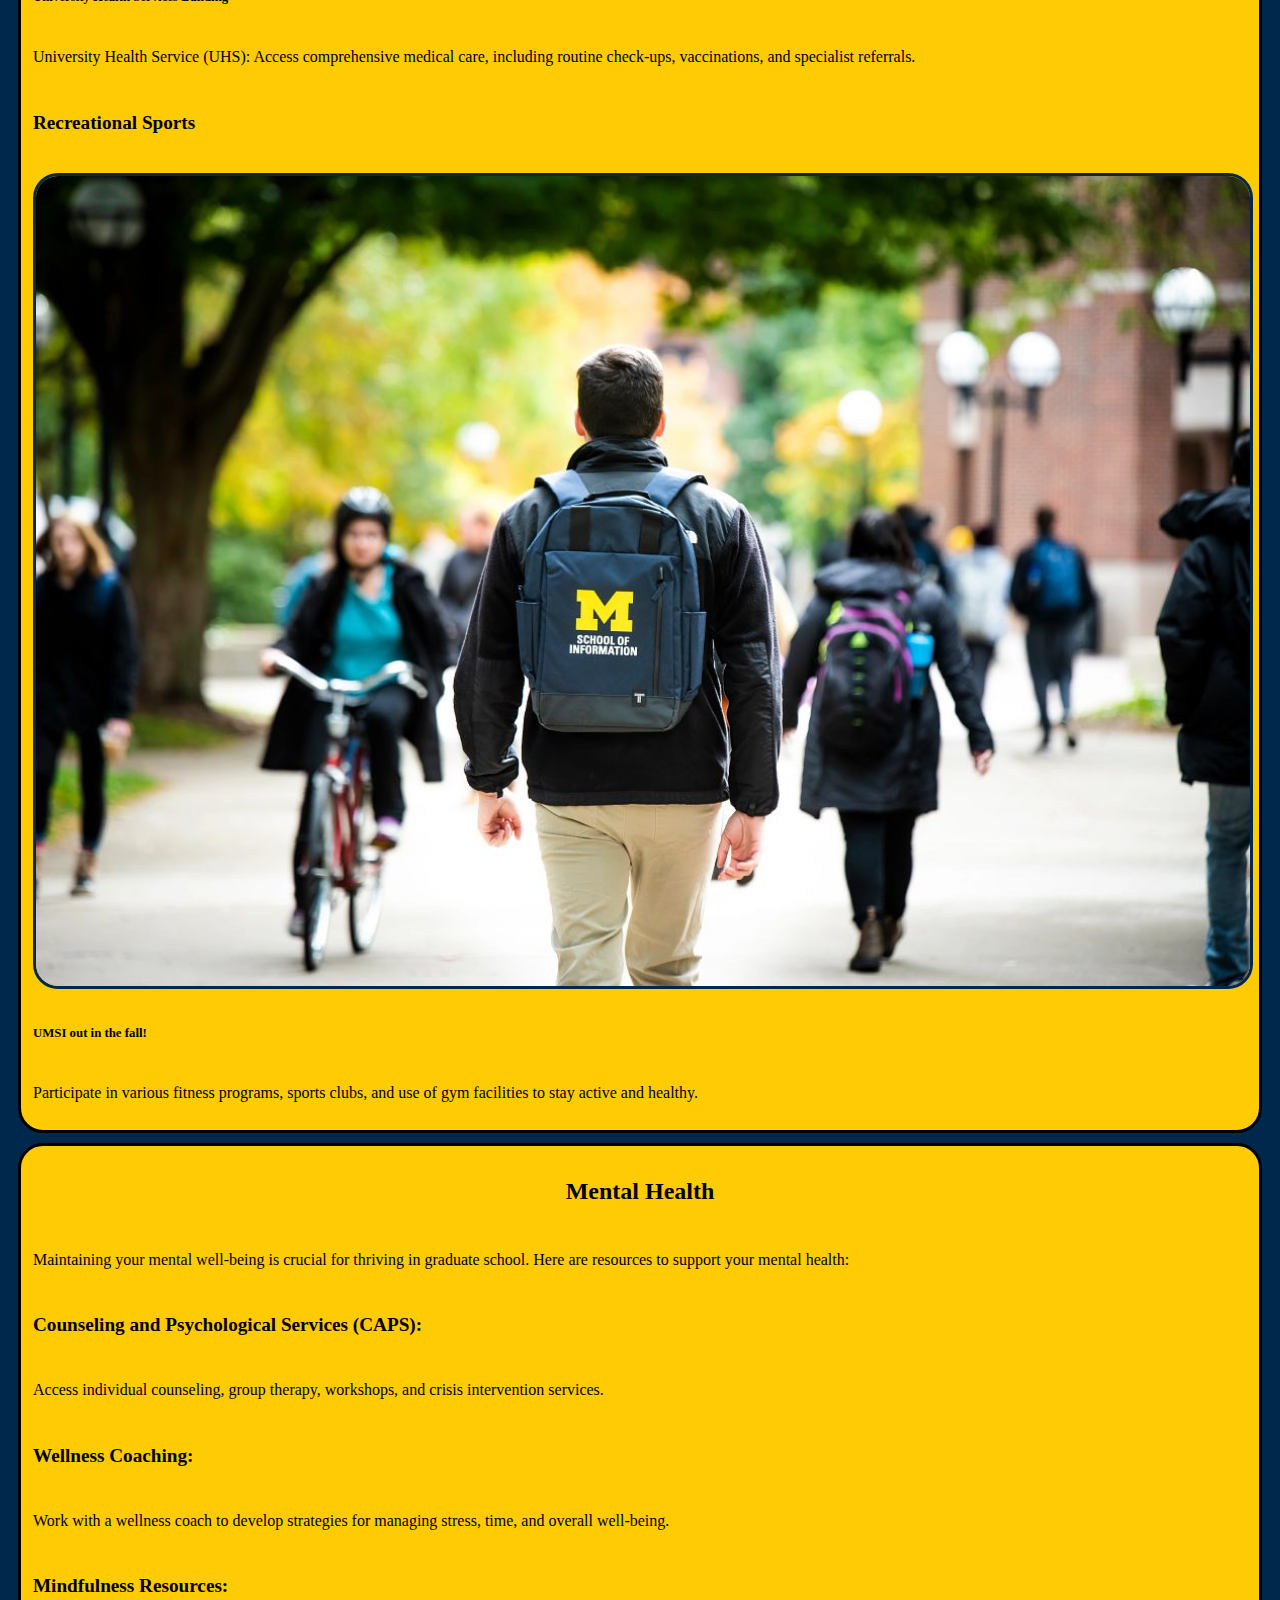
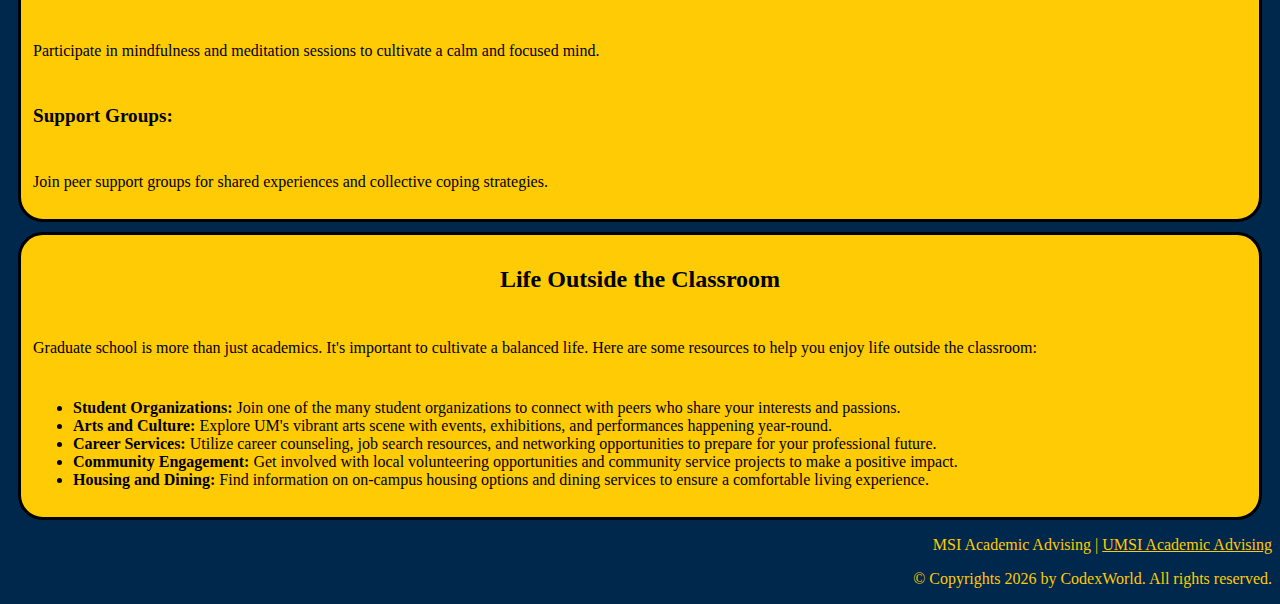
==== commit 03f26b24: "5.0" ====
--- a/index.html
+++ b/index.html
@@ -8,12 +8,12 @@
     <title>Student Success Portal</title>
 </head>
 <body>
-    <a href = "#main">Skip to Main Content</a>
+    <a href="#main" class="skip-link">Skip to Main Content</a>
     <header>
         <img src="images/UMSI_signature_vertical_informal_solidblue.jpg" alt="UMSI Logo" id="umsi-logo">
         <nav>
             <ul>
-                <li><a href = "index.html">Home</a></li>
+                <li><a href = "index.html" class="active">Home</a></li>
                 <li><a href = "Caps.html">CAPS</a></li>
                 <li><a href = "CEW.html">CEW</a></li>
                 <li><a href = "Foodpantry.html">FoodPantry</a></li>
@@ -80,6 +80,11 @@
     </main>
     <footer>
         <p>MSI Academic Advising | <a href="https://sites.google.com/umich.edu/msiacademicadvising/student-support-resources">UMSI Academic Advising </a></p>
+        <p>© Copyrights <span id="year"></span> by CodexWorld. All rights reserved.</p>
+        <script>
+            document.getElementById("year").innerHTML = new Date().getFullYear();
+        </script>
         </footer>
+    </footer>
 </body>
 </html>--- a/css/style.css
+++ b/css/style.css
@@ -2,7 +2,29 @@
     background-color: #00274C;
     color: #ffffff;
 }
+/* skip link invisiable and visible when needed */
+.skip-link {
+    position: absolute;
+    left: -9999px;
+    top: auto;
+    width: 1px;
+    height: 1px;
+    overflow: hidden;
+}
 
+.skip-link:focus {
+    position: static;
+    width: auto;
+    height: auto;
+    margin: 10px;
+    padding: 10px;
+    background-color: #FFCB05;
+    color: #00274C;
+    text-decoration: none;
+    z-index: 1000;
+}
+
+/* Redesign the header */
 h1, h2{
     text-align: center;
     align-items: center;
@@ -23,18 +45,20 @@
     font-size: 80%;
 }
 
+/* basic link style */
 a {
     color: #FFCB05;
 }
 
-a:hover{
-    color:#FFCB05;
+a:hover {
+    color:#FFD700;
 }
 
-a:active{
+a:active {
     color: #ff6347;
 }
 
+/* redesign header link*/
 header nav ul{
     border: 3px #FFCB05 solid;
     text-align: center;
@@ -45,7 +69,26 @@
     display: flex;
     gap: 40px;
     overflow: auto;
+}
 
+nav ul li a.active {
+    color: #00274C;
+    background-color: #FFCB05;
+    font-weight: bold;
+}
+
+
+nav ul li a {
+    color: #FFCB05;
+    text-decoration: none;
+    padding: 10px;
+    transition: color 0.3s, background-color 0.3s;
+}
+
+nav ul li a:hover {
+    background-color: #FFD700;
+    color: #00274C;
+    border-radius: 5px;
 }
 
 section {
@@ -62,24 +105,28 @@
     overflow: auto;
 }
 
-section img{
+section img {
     border: 3px #00274C solid;
-    border-radius: 25 px;
+    border-radius: 25px;
     width: 100%;
-    text-align: center;
+    height: auto;
+    display: block;
+    margin: 10px auto; /* Centers the image */
 }
 
 section a{
     background-color:#00274C;
 }
 
-#umsi-logo{
-    width: 90%;
+/* Ensure the logo has consistent border-radius */
+#umsi-logo {
+    height: 10%;
+    width: 10%;
     display: block;
     padding: 10px;
-    margin: 10px;
+    margin: 0px auto; /* Center the logo */
     border: 3px #FFCB05 solid;
-    border-bottom-right-radius: 25px;
+    border-radius: 25px; /* Corrected to apply to all corners */
 }
 
 #section2 {
@@ -92,4 +139,12 @@
 
 #section4 {
     text-align: left;
+}
+
+/* Redesign the footer */
+footer {
+    background-color: #00274C;
+    color: #FFCB05;
+    text-align: right;
+    width: 100%;
 }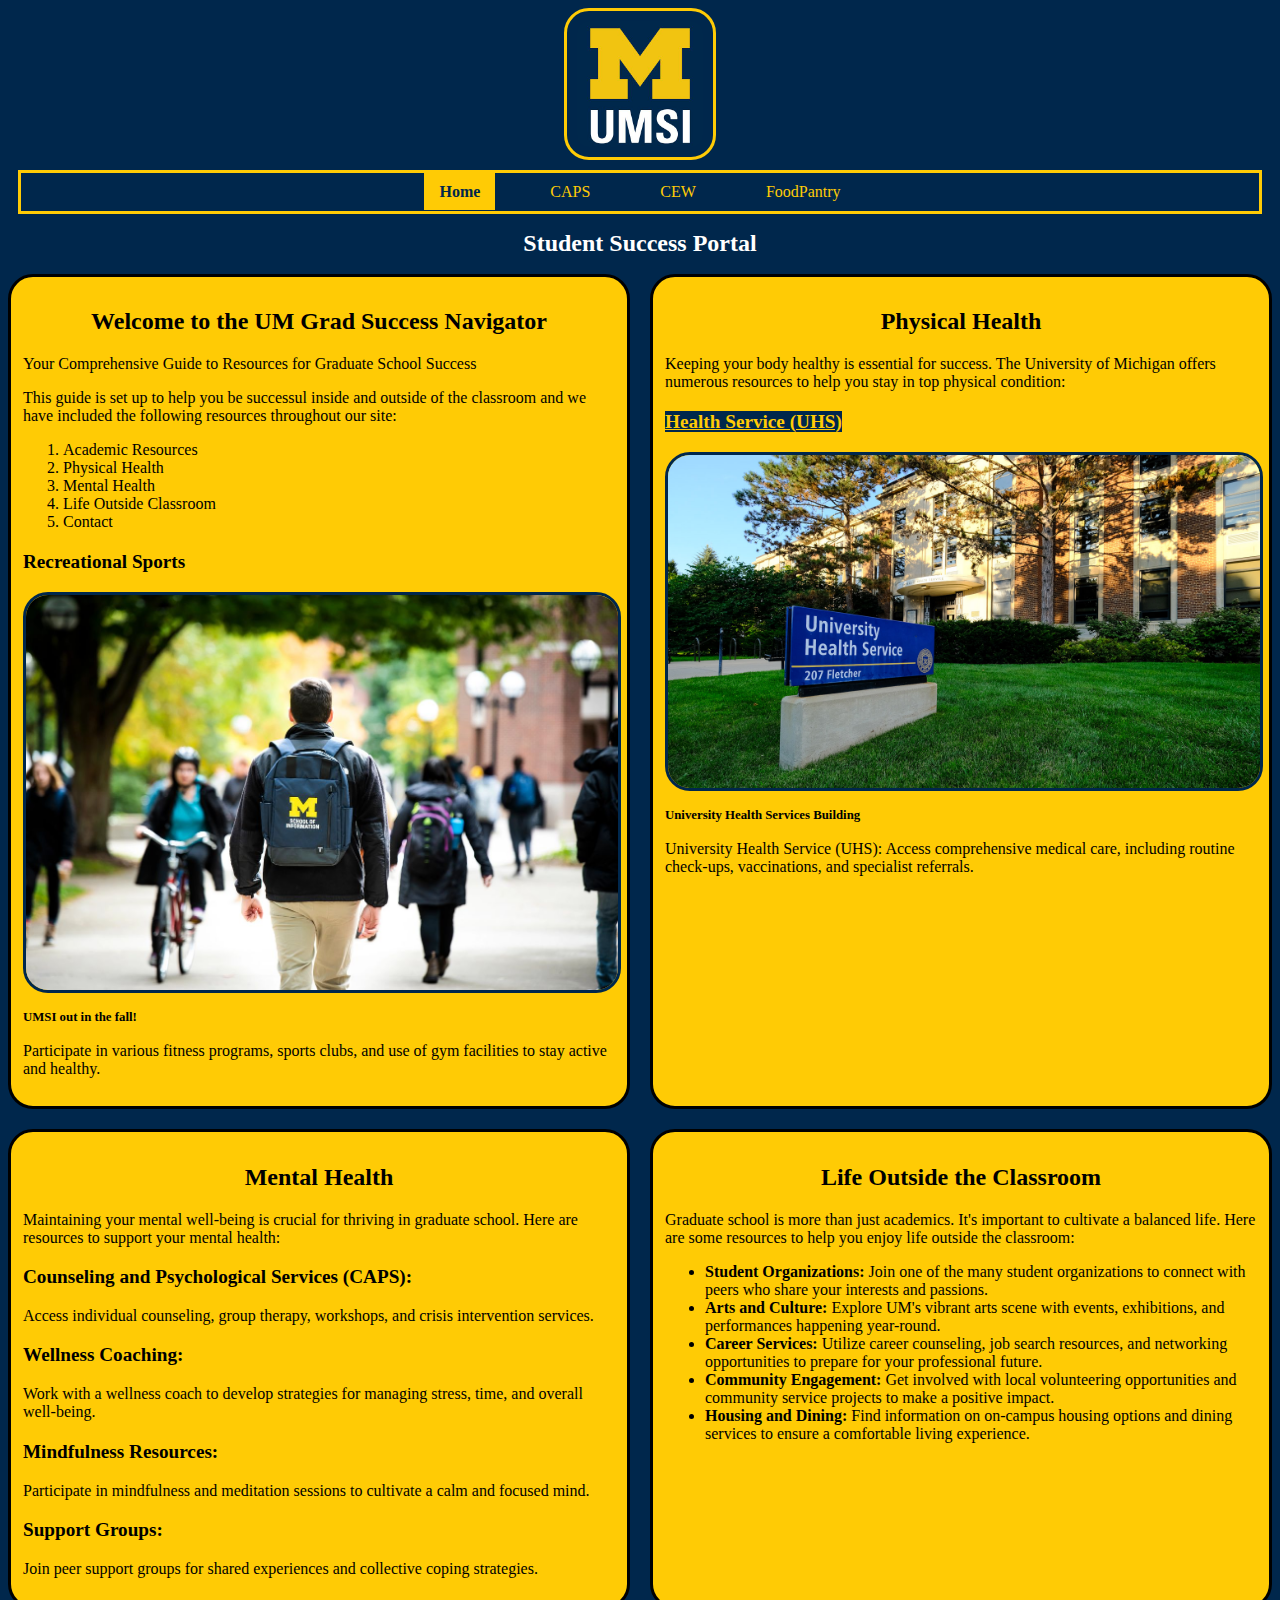
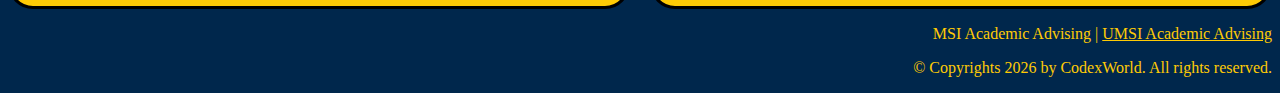
==== commit e11dcec3: "2.0" ====
--- a/index.html
+++ b/index.html
@@ -34,6 +34,11 @@
                 <li>Life Outside Classroom</li>
                 <li>Contact</li>
             </ol>
+
+            <h3>Recreational Sports</h3>
+            <img src="images/UMSI_CampusFall_UMSIBackpack_02.jpg" alt="A student wears a UMSI backpack in fall on the drag.">
+            <h4>UMSI out in the fall!</h4>
+        <p>Participate in various fitness programs, sports clubs, and use of gym facilities to stay active and healthy.</p>
         </section>
 
         <section id="section2">
@@ -43,10 +48,6 @@
                     <img src="images/UHS.jpg" alt="University Health Services building">
                     <h4>University Health Services Building</h4>
                 <p>University Health Service (UHS): Access comprehensive medical care, including routine check-ups, vaccinations, and specialist referrals.</p>
-                <h3>Recreational Sports</h3>
-                    <img src="images/UMSI_CampusFall_UMSIBackpack_02.jpg" alt="A student wears a UMSI backpack in fall on the drag.">
-                    <h4>UMSI out in the fall!</h4>
-                <p>Participate in various fitness programs, sports clubs, and use of gym facilities to stay active and healthy.</p>
         </section>
         
         <section id="section3">
--- a/css/style.css
+++ b/css/style.css
@@ -25,10 +25,8 @@
 }
 
 /* Redesign the header */
-h1, h2{
+h1, h2 {
     text-align: center;
-    align-items: center;
-    justify-content: center;
     font-size: 150%;
 }
 
@@ -59,16 +57,27 @@
 }
 
 /* redesign header link*/
-header nav ul{
-    border: 3px #FFCB05 solid;
-    text-align: center;
+header nav ul {
+    display: flex;
+    flex-wrap: wrap;
+    justify-content: center;
     align-items: center;
-    justify-content: center;
+    gap: 40px;
     margin: 10px;
     padding: 10px;
-    display: flex;
-    gap: 40px;
+    border: 3px #FFCB05 solid;
     overflow: auto;
+}
+
+nav ul li {
+    list-style: none;
+}
+
+nav ul li a {
+    color: #FFCB05;
+    text-decoration: none;
+    padding: 10px 15px;
+    transition: color 0.3s, background-color 0.3s;
 }
 
 nav ul li a.active {
@@ -77,32 +86,34 @@
     font-weight: bold;
 }
 
-
-nav ul li a {
-    color: #FFCB05;
-    text-decoration: none;
-    padding: 10px;
-    transition: color 0.3s, background-color 0.3s;
-}
-
-nav ul li a:hover {
+nav ul li a:hover,
+nav ul li a:focus {
     background-color: #FFD700;
     color: #00274C;
     border-radius: 5px;
 }
 
+/* Redesign the grid */
+main {
+    display: grid;
+    grid-template-columns: 1fr;
+    grid-gap: 20px;
+}
+
+@media (min-width: 1024px) {
+    main {
+        grid-template-columns: repeat(2, 1fr); /* Adjust to 3 columns */
+    }
+}
+
 section {
-	display: grid;
-	background-color: #FFCB05;
-	grid-template-columns: auto;
-	grid-gap: 10px;
+    background-color: #FFCB05;
     padding: 12px;
-    margin: 10px;
-	border: 3px #000000 solid;
-	border-radius: 25px;
-	font-size: 16px;
-    color:#000000;
-    overflow: auto;
+    margin: 0; /* Remove margin to let the grid gap control spacing */
+    border: 3px #000000 solid;
+    border-radius: 25px;
+    font-size: 16px;
+    color: #000000;
 }
 
 section img {
@@ -129,18 +140,12 @@
     border-radius: 25px; /* Corrected to apply to all corners */
 }
 
-#section2 {
-    text-align: left;
-}
-
-#section3 {
-    text-align: left;
-}
-
+/* Section adjust */
+#section2,
+#section3,
 #section4 {
     text-align: left;
 }
-
 /* Redesign the footer */
 footer {
     background-color: #00274C;
